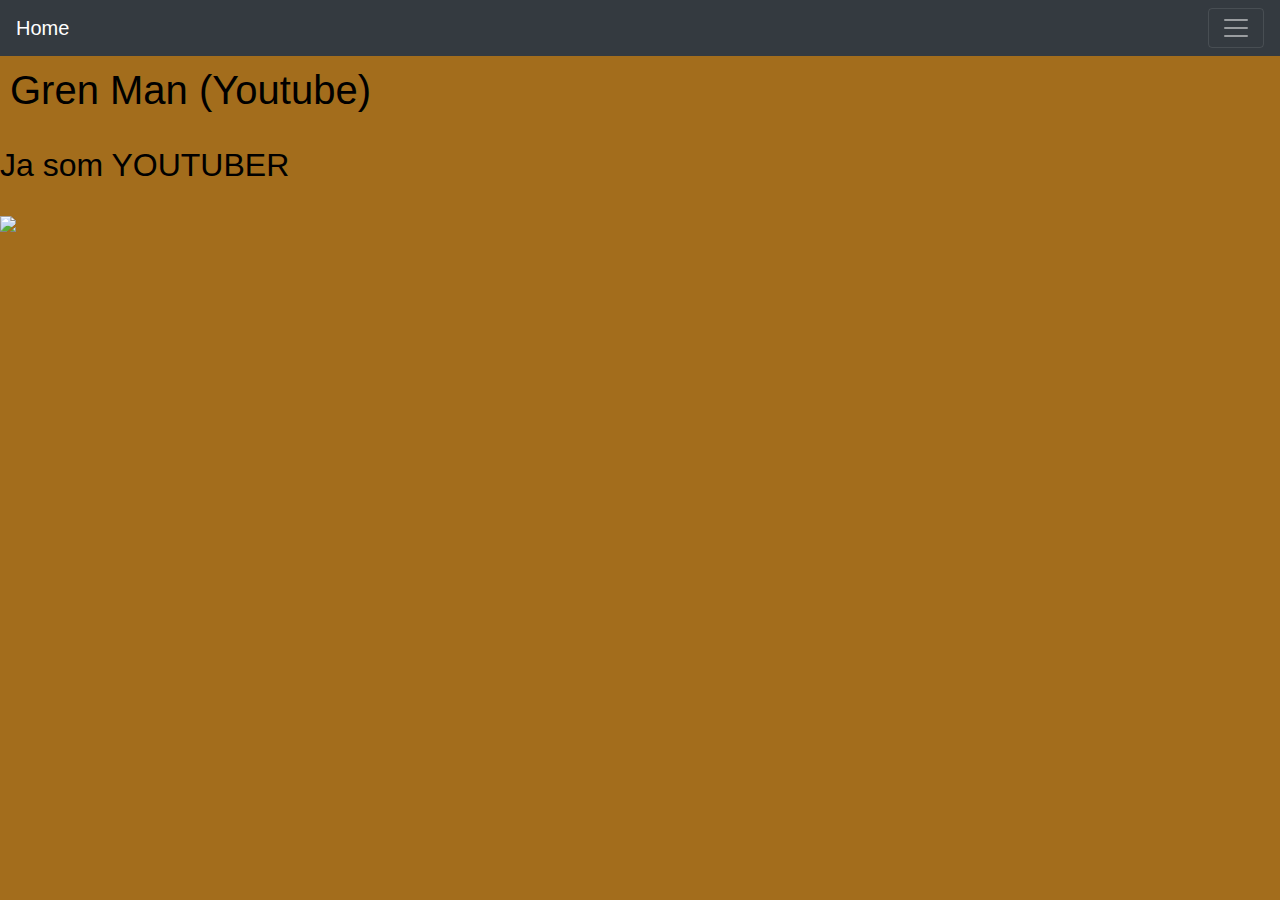
==== index.html @ e7c2dbfb "Update and rename Page.html to index.html" ====
<html>

<head>
    <link rel="stylesheet" href="https://stackpath.bootstrapcdn.com/bootstrap/4.4.1/css/bootstrap.min.css"
        integrity="sha384-Vkoo8x4CGsO3+Hhxv8T/Q5PaXtkKtu6ug5TOeNV6gBiFeWPGFN9MuhOf23Q9Ifjh" crossorigin="anonymous">
    <title>Gren Man</title>

    <style type="text/css">
        body {
            background: #A36D1C;
            font-family: arial;
            color: black;
        }

        li {
            background: #666;
            color: black;
            padding: 10px 20px;
        }

        nav ul li {
            background: black;
            color: white;
            display: inline;
            list-style-type: none;
            padding: 5px 15px;
        }

        h1 {
            padding: 10px 500px 0px 10px;
            position: sticky;
        }
    </style>

</head>

<body>

    <nav class="navbar navbar-dark bg-dark">
        <a class="navbar-brand" href="#">Home</a>
        <button class="navbar-toggler" type="button" data-toggle="collapse" data-target="#navbarsExample01"
            aria-controls="navbarsExample01" aria-expanded="false" aria-label="Toggle navigation">
            <span class="navbar-toggler-icon"></span>
        </button>

        <div class="collapse navbar-collapse" id="navbarsExample01">
            <ul class="navbar-nav mr-auto">
                <li class="nav-item active">
                    <a class="nav-link" href="index.html">Home <span class="sr-only">(current)</span></a>
                </li>
                <li class="nav-item">
                    <a class="nav-link" href="info.html">Info</a>
                </li>
                <li class="nav-item">
                    <a class="nav-link" href="https://www.youtube.com/channel/UCHvPDrsEpNokkmcZFlG2j3w?">My channel <span class="sr-only">(current)</span></a>
                </li>
            </ul>
            <form class="form-inline my-2 my-md-0">
                <input class="form-control" type="text" placeholder="Search" aria-label="Search">
            </form>
        </div>
    </nav>

    <h1>Gren Man (Youtube)</h1><br>

    <h2>Ja som YOUTUBER</h2>
    <br><img src=file:///C:/Users/GrenMan/Desktop/In%C3%A9/Stream/Twitch%20LOgo.png> <br>

    <script src="https://code.jquery.com/jquery-3.4.1.slim.min.js"
        integrity="sha384-J6qa4849blE2+poT4WnyKhv5vZF5SrPo0iEjwBvKU7imGFAV0wwj1yYfoRSJoZ+n"
        crossorigin="anonymous"></script>
    <script src="https://cdn.jsdelivr.net/npm/popper.js@1.16.0/dist/umd/popper.min.js"
        integrity="sha384-Q6E9RHvbIyZFJoft+2mJbHaEWldlvI9IOYy5n3zV9zzTtmI3UksdQRVvoxMfooAo"
        crossorigin="anonymous"></script>
    <script src="https://stackpath.bootstrapcdn.com/bootstrap/4.4.1/js/bootstrap.min.js"
        integrity="sha384-wfSDF2E50Y2D1uUdj0O3uMBJnjuUD4Ih7YwaYd1iqfktj0Uod8GCExl3Og8ifwB6"
        crossorigin="anonymous"></script>

</body>

</html>
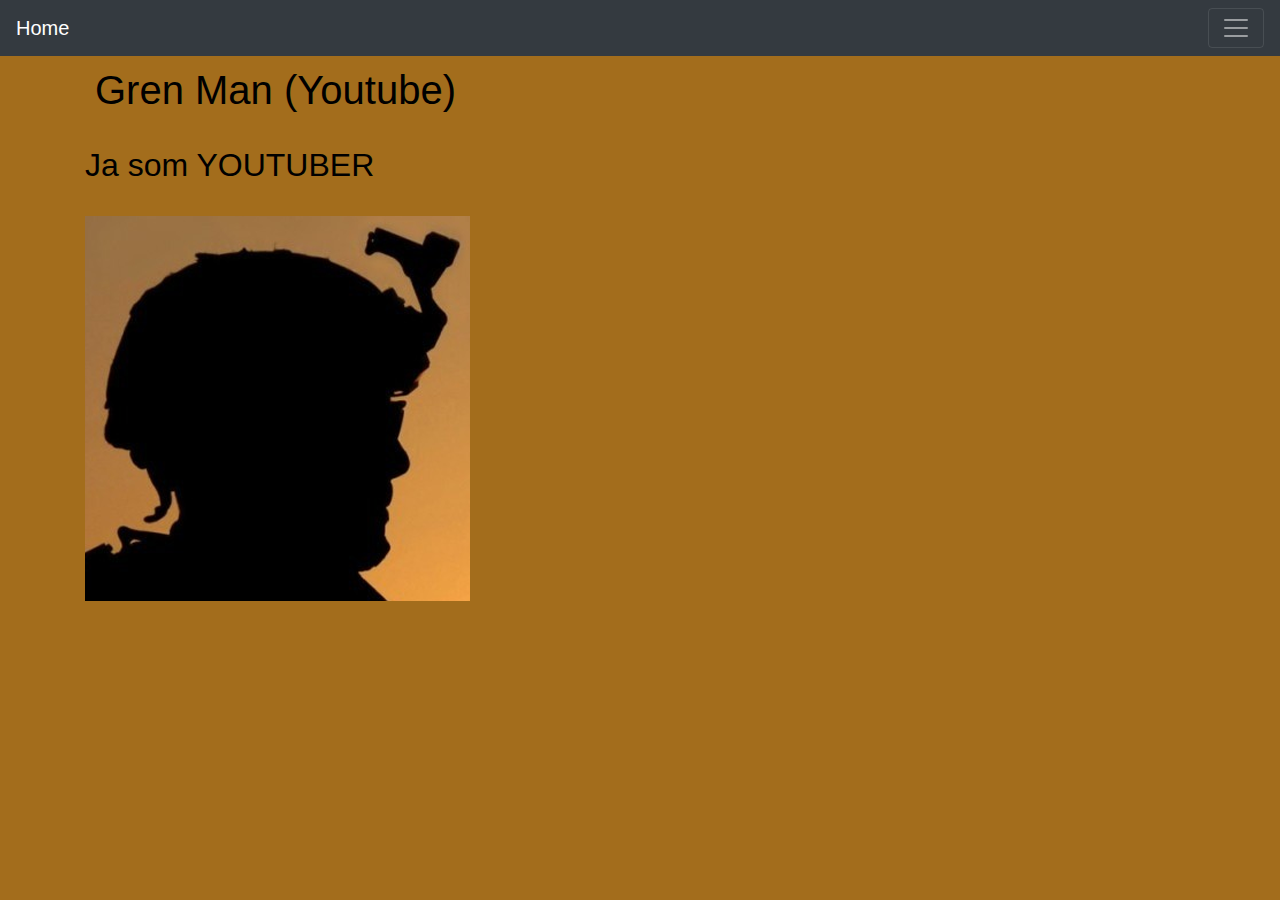
==== commit 6c81fd03: "Update index.html" ====
--- a/index.html
+++ b/index.html
@@ -61,10 +61,12 @@
         </div>
     </nav>
 
-    <h1>Gren Man (Youtube)</h1><br>
+    <div class="container">
+        <h1>Gren Man (Youtube)</h1><br>
 
-    <h2>Ja som YOUTUBER</h2>
-    <br><img src=file:///C:/Users/GrenMan/Desktop/In%C3%A9/Stream/Twitch%20LOgo.png> <br>
+        <h2>Ja som YOUTUBER</h2>
+        <br><img src="logo.png"> <br>
+     </div>    
 
     <script src="https://code.jquery.com/jquery-3.4.1.slim.min.js"
         integrity="sha384-J6qa4849blE2+poT4WnyKhv5vZF5SrPo0iEjwBvKU7imGFAV0wwj1yYfoRSJoZ+n"
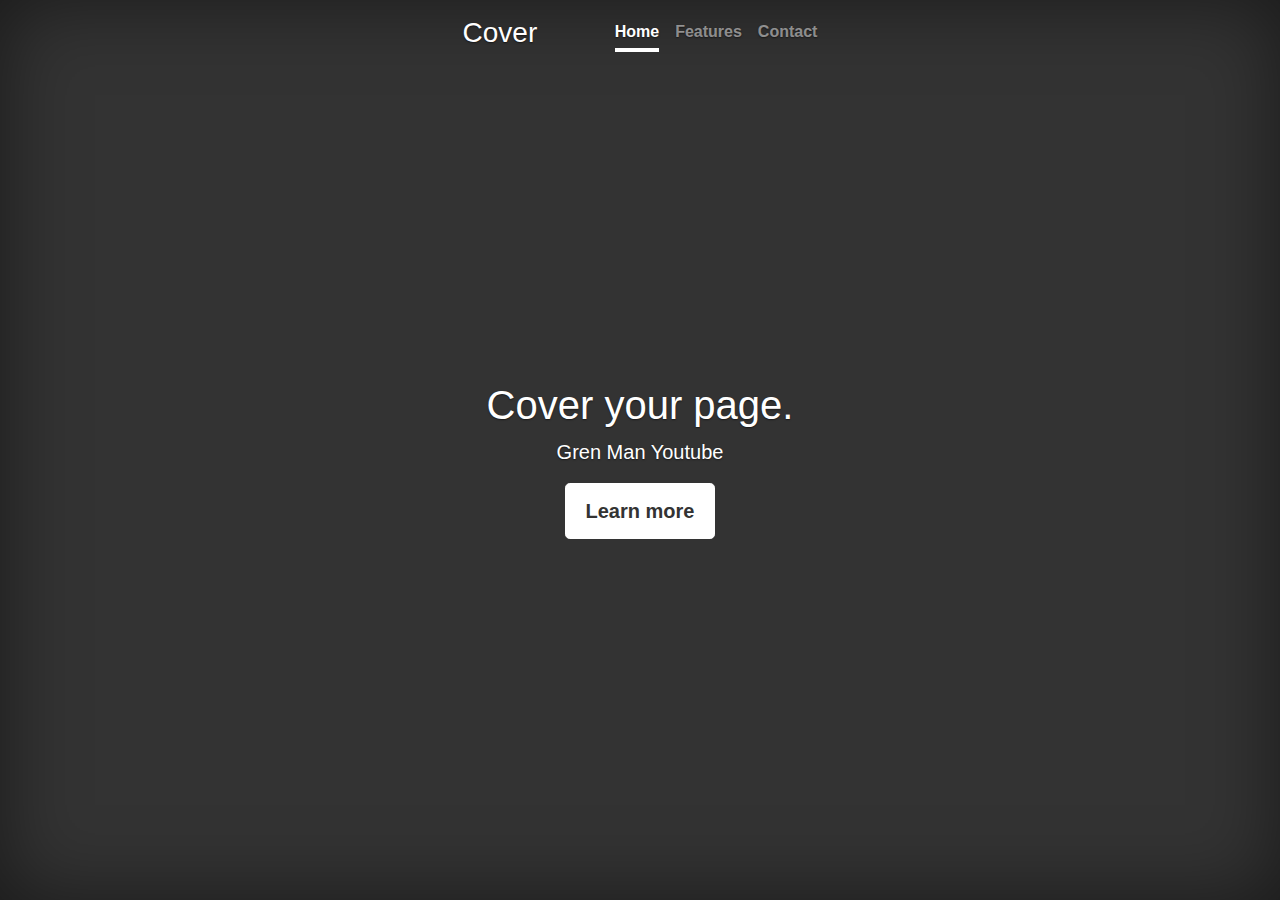
==== commit 5262828c: "Add files via upload" ====
--- a/index.html
+++ b/index.html
@@ -1,83 +1,59 @@
-<html>
-
-<head>
-    <link rel="stylesheet" href="https://stackpath.bootstrapcdn.com/bootstrap/4.4.1/css/bootstrap.min.css"
-        integrity="sha384-Vkoo8x4CGsO3+Hhxv8T/Q5PaXtkKtu6ug5TOeNV6gBiFeWPGFN9MuhOf23Q9Ifjh" crossorigin="anonymous">
-    <title>Gren Man</title>
-
-    <style type="text/css">
-        body {
-            background: #A36D1C;
-            font-family: arial;
-            color: black;
-        }
-
-        li {
-            background: #666;
-            color: black;
-            padding: 10px 20px;
-        }
-
-        nav ul li {
-            background: black;
-            color: white;
-            display: inline;
-            list-style-type: none;
-            padding: 5px 15px;
-        }
-
-        h1 {
-            padding: 10px 500px 0px 10px;
-            position: sticky;
-        }
-    </style>
-
-</head>
-
-<body>
-
-    <nav class="navbar navbar-dark bg-dark">
-        <a class="navbar-brand" href="#">Home</a>
-        <button class="navbar-toggler" type="button" data-toggle="collapse" data-target="#navbarsExample01"
-            aria-controls="navbarsExample01" aria-expanded="false" aria-label="Toggle navigation">
-            <span class="navbar-toggler-icon"></span>
-        </button>
-
-        <div class="collapse navbar-collapse" id="navbarsExample01">
-            <ul class="navbar-nav mr-auto">
-                <li class="nav-item active">
-                    <a class="nav-link" href="index.html">Home <span class="sr-only">(current)</span></a>
-                </li>
-                <li class="nav-item">
-                    <a class="nav-link" href="info.html">Info</a>
-                </li>
-                <li class="nav-item">
-                    <a class="nav-link" href="https://www.youtube.com/channel/UCHvPDrsEpNokkmcZFlG2j3w?">My channel <span class="sr-only">(current)</span></a>
-                </li>
-            </ul>
-            <form class="form-inline my-2 my-md-0">
-                <input class="form-control" type="text" placeholder="Search" aria-label="Search">
-            </form>
-        </div>
-    </nav>
-
-    <div class="container">
-        <h1>Gren Man (Youtube)</h1><br>
-
-        <h2>Ja som YOUTUBER</h2>
-        <br><img src="logo.png"> <br>
-     </div>    
-
-    <script src="https://code.jquery.com/jquery-3.4.1.slim.min.js"
-        integrity="sha384-J6qa4849blE2+poT4WnyKhv5vZF5SrPo0iEjwBvKU7imGFAV0wwj1yYfoRSJoZ+n"
-        crossorigin="anonymous"></script>
-    <script src="https://cdn.jsdelivr.net/npm/popper.js@1.16.0/dist/umd/popper.min.js"
-        integrity="sha384-Q6E9RHvbIyZFJoft+2mJbHaEWldlvI9IOYy5n3zV9zzTtmI3UksdQRVvoxMfooAo"
-        crossorigin="anonymous"></script>
-    <script src="https://stackpath.bootstrapcdn.com/bootstrap/4.4.1/js/bootstrap.min.js"
-        integrity="sha384-wfSDF2E50Y2D1uUdj0O3uMBJnjuUD4Ih7YwaYd1iqfktj0Uod8GCExl3Og8ifwB6"
-        crossorigin="anonymous"></script>
-
-</body>
-
-</html>
+<!doctype html>
+<html lang="en">
+
+<head>
+  <meta charset="utf-8">
+  <meta name="viewport" content="width=device-width, initial-scale=1, shrink-to-fit=no">
+  <meta name="description" content="">
+  <meta name="author" content="">
+  <link rel="icon" href="../../../../favicon.ico">
+
+  <title>Gren Man</title>
+
+  <!-- Bootstrap core CSS -->
+  <link rel="stylesheet" href="https://stackpath.bootstrapcdn.com/bootstrap/4.4.1/css/bootstrap.min.css"
+    integrity="sha384-Vkoo8x4CGsO3+Hhxv8T/Q5PaXtkKtu6ug5TOeNV6gBiFeWPGFN9MuhOf23Q9Ifjh" crossorigin="anonymous">
+
+  <!-- Custom styles for this template -->
+  <link href="cover.css" rel="stylesheet">
+</head>
+
+<body class="text-center">
+
+  <div class="cover-container d-flex h-100 p-3 mx-auto flex-column">
+    <header class="masthead mb-auto">
+      <div class="inner">
+        <h3 class="masthead-brand">Cover</h3>
+        <nav class="nav nav-masthead justify-content-center">
+          <a class="nav-link active" href="index.html">Home</a>
+          <a class="nav-link" href="#">Features</a>
+          <a class="nav-link" href="#">Contact</a>
+        </nav>
+      </div>
+    </header>
+
+    <main role="main" class="inner cover">
+      <h1 class="cover-heading">Cover your page.</h1>
+      <p class="lead">Gren Man Youtube</p>
+      <p class="lead">
+        <a href="info.html" class="btn btn-lg btn-secondary">Learn more</a>
+      </p>
+    </main>
+
+    <footer class="mastfoot mt-auto">
+    </footer>
+  </div>
+
+
+  <!-- Bootstrap core JavaScript
+    ================================================== -->
+  <!-- Placed at the end of the document so the pages load faster -->
+  <script src="https://code.jquery.com/jquery-3.2.1.slim.min.js"
+    integrity="sha384-KJ3o2DKtIkvYIK3UENzmM7KCkRr/rE9/Qpg6aAZGJwFDMVNA/GpGFF93hXpG5KkN"
+    crossorigin="anonymous"></script>
+  <script>window.jQuery || document.write('<script src="../../../../assets/js/vendor/jquery-slim.min.js"><\/script>')</script>
+  <script src="../../../../assets/js/vendor/popper.min.js"></script>
+  <script src="../../../../dist/js/bootstrap.min.js"></script>
+</body>
+
+</html>--- a/cover.css
+++ b/cover.css
@@ -0,0 +1,110 @@
+/*
+ * Globals
+ */
+
+/* Links */
+a,
+a:focus,
+a:hover {
+  color: #fff;
+}
+
+/* Custom default button */
+.btn-secondary,
+.btn-secondary:hover,
+.btn-secondary:focus {
+  color: #333;
+  text-shadow: none; /* Prevent inheritance from `body` */
+  background-color: #fff;
+  border: .05rem solid #fff;
+}
+
+
+/*
+ * Base structure
+ */
+
+html,
+body {
+  height: 100%;
+  background-color: #333;
+}
+
+body {
+  display: -ms-flexbox;
+  display: -webkit-box;
+  display: flex;
+  -ms-flex-pack: center;
+  -webkit-box-pack: center;
+  justify-content: center;
+  color: #fff;
+  text-shadow: 0 .05rem .1rem rgba(0, 0, 0, .5);
+  box-shadow: inset 0 0 5rem rgba(0, 0, 0, .5);
+}
+
+.cover-container {
+  max-width: 42em;
+}
+
+
+/*
+ * Header
+ */
+.masthead {
+  margin-bottom: 2rem;
+}
+
+.masthead-brand {
+  margin-bottom: 0;
+}
+
+.nav-masthead .nav-link {
+  padding: .25rem 0;
+  font-weight: 700;
+  color: rgba(255, 255, 255, .5);
+  background-color: transparent;
+  border-bottom: .25rem solid transparent;
+}
+
+.nav-masthead .nav-link:hover,
+.nav-masthead .nav-link:focus {
+  border-bottom-color: rgba(255, 255, 255, .25);
+}
+
+.nav-masthead .nav-link + .nav-link {
+  margin-left: 1rem;
+}
+
+.nav-masthead .active {
+  color: #fff;
+  border-bottom-color: #fff;
+}
+
+@media (min-width: 48em) {
+  .masthead-brand {
+    float: left;
+  }
+  .nav-masthead {
+    float: right;
+  }
+}
+
+
+/*
+ * Cover
+ */
+.cover {
+  padding: 0 1.5rem;
+}
+.cover .btn-lg {
+  padding: .75rem 1.25rem;
+  font-weight: 700;
+}
+
+
+/*
+ * Footer
+ */
+.mastfoot {
+  color: rgba(255, 255, 255, .5);
+}
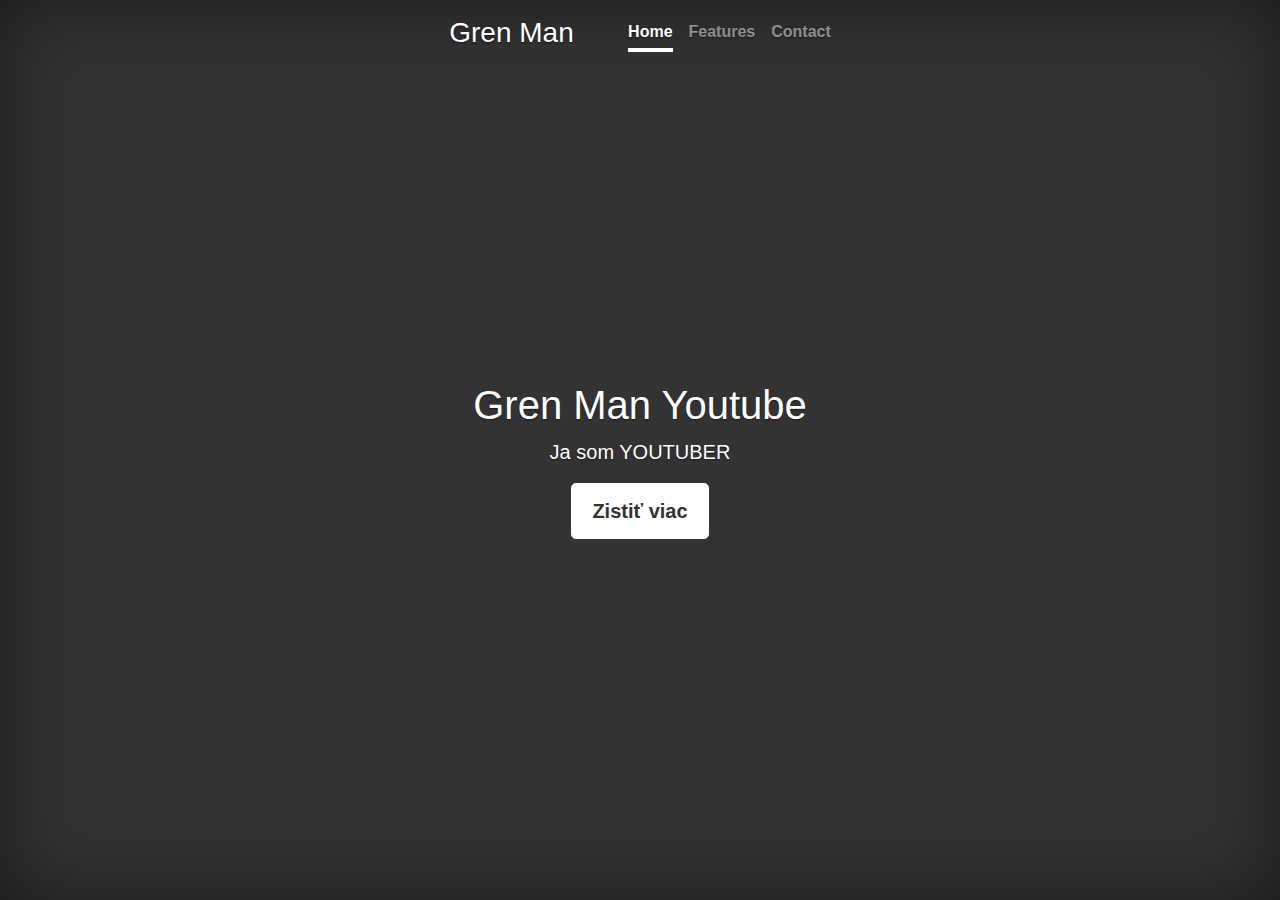
==== commit 2cf01075: "Add files via upload" ====
--- a/index.html
+++ b/index.html
@@ -23,7 +23,7 @@
   <div class="cover-container d-flex h-100 p-3 mx-auto flex-column">
     <header class="masthead mb-auto">
       <div class="inner">
-        <h3 class="masthead-brand">Cover</h3>
+        <h3 class="masthead-brand">Gren Man</h3>
         <nav class="nav nav-masthead justify-content-center">
           <a class="nav-link active" href="index.html">Home</a>
           <a class="nav-link" href="#">Features</a>
@@ -33,10 +33,10 @@
     </header>
 
     <main role="main" class="inner cover">
-      <h1 class="cover-heading">Cover your page.</h1>
-      <p class="lead">Gren Man Youtube</p>
+      <h1 class="cover-heading">Gren Man Youtube</h1>
+      <p class="lead">Ja som YOUTUBER</p>
       <p class="lead">
-        <a href="info.html" class="btn btn-lg btn-secondary">Learn more</a>
+        <a href="info.html" class="btn btn-lg btn-secondary">Zistiť viac</a>
       </p>
     </main>
 
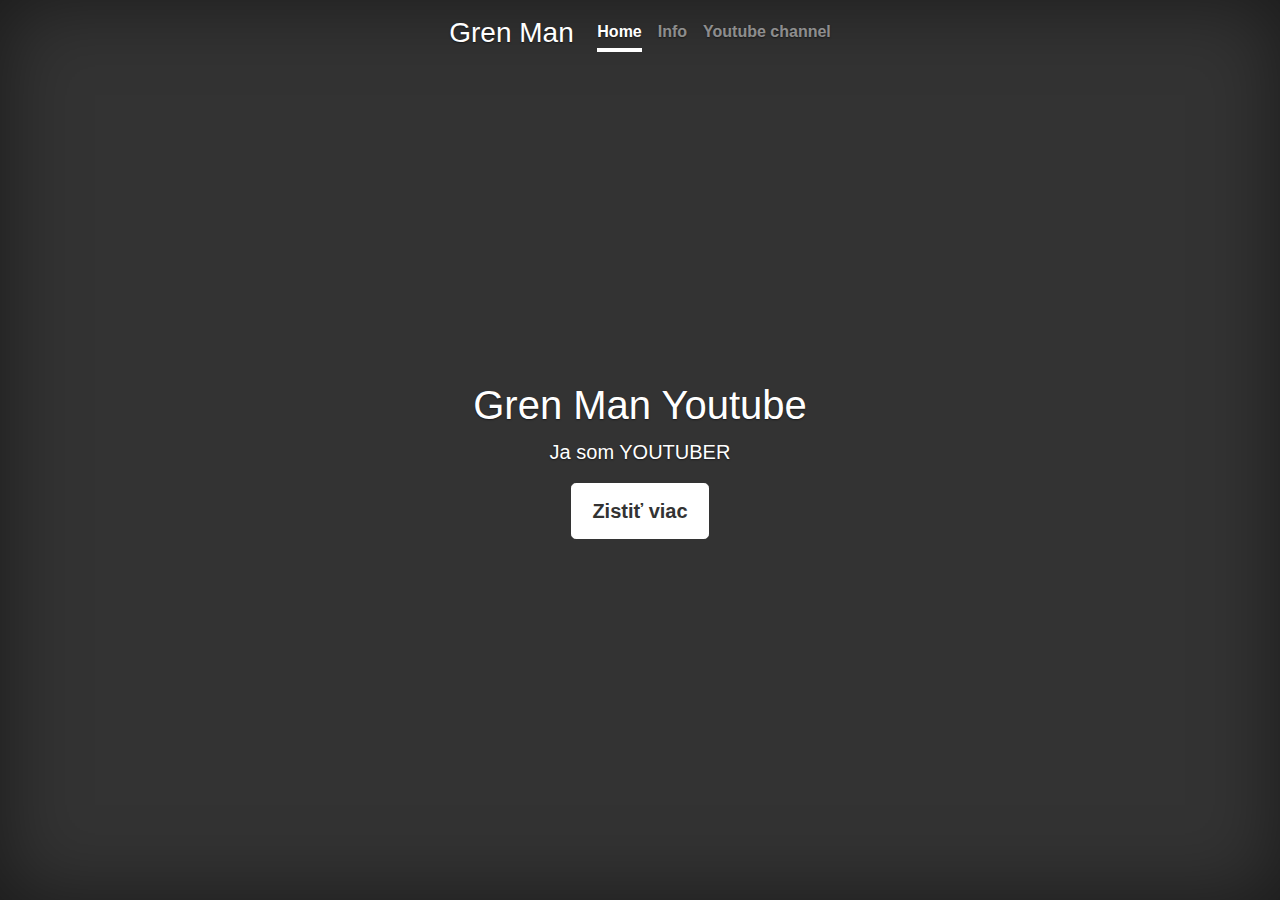
==== commit 4e822e64: "Add files via upload" ====
--- a/index.html
+++ b/index.html
@@ -26,8 +26,8 @@
         <h3 class="masthead-brand">Gren Man</h3>
         <nav class="nav nav-masthead justify-content-center">
           <a class="nav-link active" href="index.html">Home</a>
-          <a class="nav-link" href="#">Features</a>
-          <a class="nav-link" href="#">Contact</a>
+          <a class="nav-link" href="info.html">Info</a>
+          <a class="nav-link" href="https://www.youtube.com/channel/UCHvPDrsEpNokkmcZFlG2j3w?">Youtube channel</a>
         </nav>
       </div>
     </header>
@@ -48,12 +48,15 @@
   <!-- Bootstrap core JavaScript
     ================================================== -->
   <!-- Placed at the end of the document so the pages load faster -->
-  <script src="https://code.jquery.com/jquery-3.2.1.slim.min.js"
-    integrity="sha384-KJ3o2DKtIkvYIK3UENzmM7KCkRr/rE9/Qpg6aAZGJwFDMVNA/GpGFF93hXpG5KkN"
-    crossorigin="anonymous"></script>
-  <script>window.jQuery || document.write('<script src="../../../../assets/js/vendor/jquery-slim.min.js"><\/script>')</script>
-  <script src="../../../../assets/js/vendor/popper.min.js"></script>
-  <script src="../../../../dist/js/bootstrap.min.js"></script>
+  <script src="https://code.jquery.com/jquery-3.4.1.slim.min.js"
+  integrity="sha384-J6qa4849blE2+poT4WnyKhv5vZF5SrPo0iEjwBvKU7imGFAV0wwj1yYfoRSJoZ+n"
+  crossorigin="anonymous"></script>
+<script src="https://cdn.jsdelivr.net/npm/popper.js@1.16.0/dist/umd/popper.min.js"
+  integrity="sha384-Q6E9RHvbIyZFJoft+2mJbHaEWldlvI9IOYy5n3zV9zzTtmI3UksdQRVvoxMfooAo"
+  crossorigin="anonymous"></script>
+<script src="https://stackpath.bootstrapcdn.com/bootstrap/4.4.1/js/bootstrap.min.js"
+  integrity="sha384-wfSDF2E50Y2D1uUdj0O3uMBJnjuUD4Ih7YwaYd1iqfktj0Uod8GCExl3Og8ifwB6"
+  crossorigin="anonymous"></script>
 </body>
 
 </html>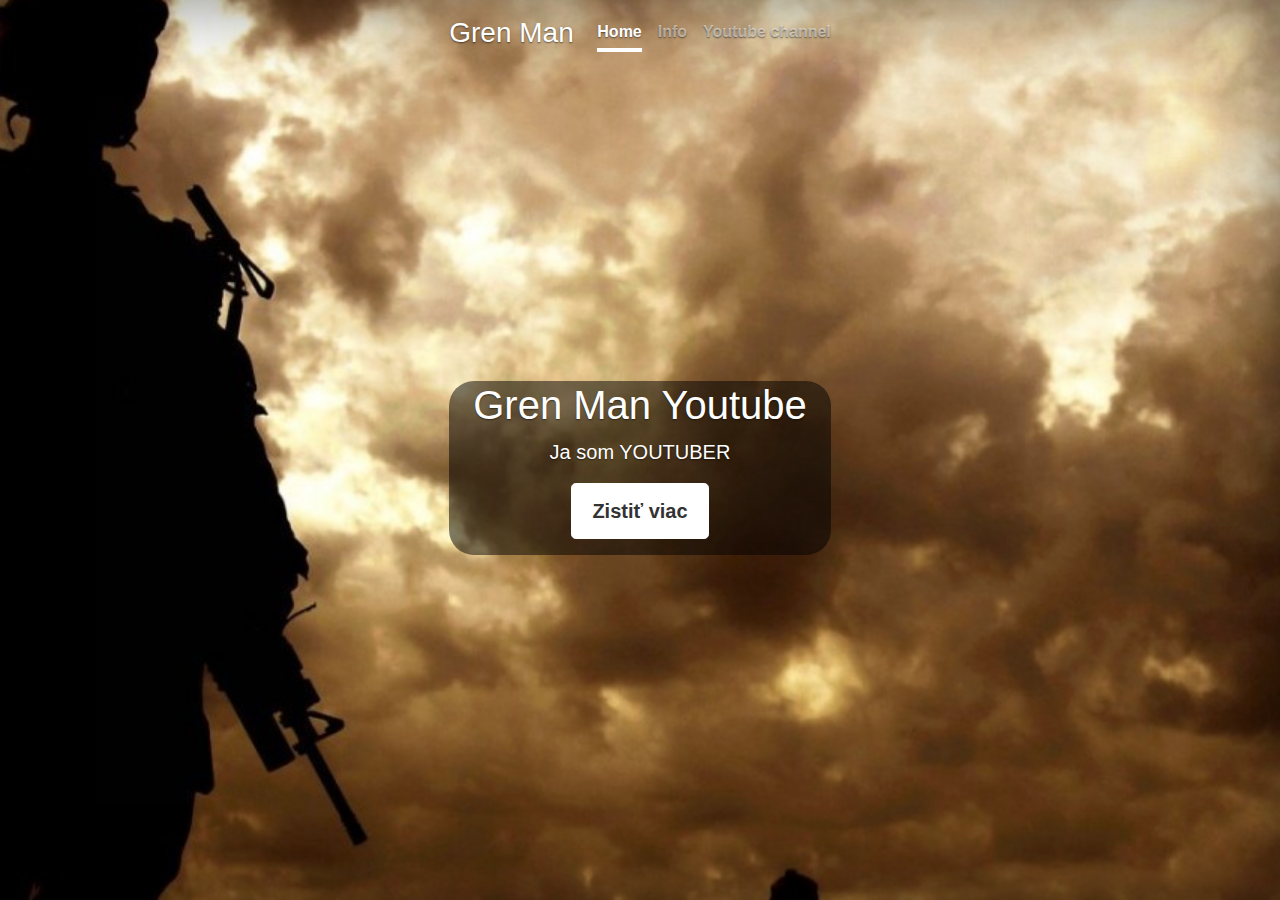
==== commit f616198c: "Add files via upload" ====
--- a/index.html
+++ b/index.html
@@ -26,13 +26,14 @@
         <h3 class="masthead-brand">Gren Man</h3>
         <nav class="nav nav-masthead justify-content-center">
           <a class="nav-link active" href="index.html">Home</a>
-          <a class="nav-link" href="info.html">Info</a>
-          <a class="nav-link" href="https://www.youtube.com/channel/UCHvPDrsEpNokkmcZFlG2j3w?">Youtube channel</a>
+          <a class="nav-link deactive" href="info.html">Info</a>
+          <a class="nav-link" href="https://www.youtube.com/channel/UCHvPDrsEpNokkmcZFlG2j3w/videos"
+            target="_blank">Youtube channel</a>
         </nav>
       </div>
     </header>
 
-    <main role="main" class="inner cover">
+    <main role="main" class="inner cover obrazok">
       <h1 class="cover-heading">Gren Man Youtube</h1>
       <p class="lead">Ja som YOUTUBER</p>
       <p class="lead">
@@ -49,14 +50,14 @@
     ================================================== -->
   <!-- Placed at the end of the document so the pages load faster -->
   <script src="https://code.jquery.com/jquery-3.4.1.slim.min.js"
-  integrity="sha384-J6qa4849blE2+poT4WnyKhv5vZF5SrPo0iEjwBvKU7imGFAV0wwj1yYfoRSJoZ+n"
-  crossorigin="anonymous"></script>
-<script src="https://cdn.jsdelivr.net/npm/popper.js@1.16.0/dist/umd/popper.min.js"
-  integrity="sha384-Q6E9RHvbIyZFJoft+2mJbHaEWldlvI9IOYy5n3zV9zzTtmI3UksdQRVvoxMfooAo"
-  crossorigin="anonymous"></script>
-<script src="https://stackpath.bootstrapcdn.com/bootstrap/4.4.1/js/bootstrap.min.js"
-  integrity="sha384-wfSDF2E50Y2D1uUdj0O3uMBJnjuUD4Ih7YwaYd1iqfktj0Uod8GCExl3Og8ifwB6"
-  crossorigin="anonymous"></script>
+    integrity="sha384-J6qa4849blE2+poT4WnyKhv5vZF5SrPo0iEjwBvKU7imGFAV0wwj1yYfoRSJoZ+n"
+    crossorigin="anonymous"></script>
+  <script src="https://cdn.jsdelivr.net/npm/popper.js@1.16.0/dist/umd/popper.min.js"
+    integrity="sha384-Q6E9RHvbIyZFJoft+2mJbHaEWldlvI9IOYy5n3zV9zzTtmI3UksdQRVvoxMfooAo"
+    crossorigin="anonymous"></script>
+  <script src="https://stackpath.bootstrapcdn.com/bootstrap/4.4.1/js/bootstrap.min.js"
+    integrity="sha384-wfSDF2E50Y2D1uUdj0O3uMBJnjuUD4Ih7YwaYd1iqfktj0Uod8GCExl3Og8ifwB6"
+    crossorigin="anonymous"></script>
 </body>
 
 </html>--- a/cover.css
+++ b/cover.css
@@ -108,3 +108,16 @@
 .mastfoot {
   color: rgba(255, 255, 255, .5);
 }
+
+body {
+  background-image: url(background.jpg);
+  background-repeat: no-repeat;
+  background-attachment: fixed;
+  background-position: center;
+  background-size: 1920px 1080px;
+}
+
+.obrazok {
+  background-color: rgba(0, 0, 0, .5);
+  border-radius: 25px;
+}
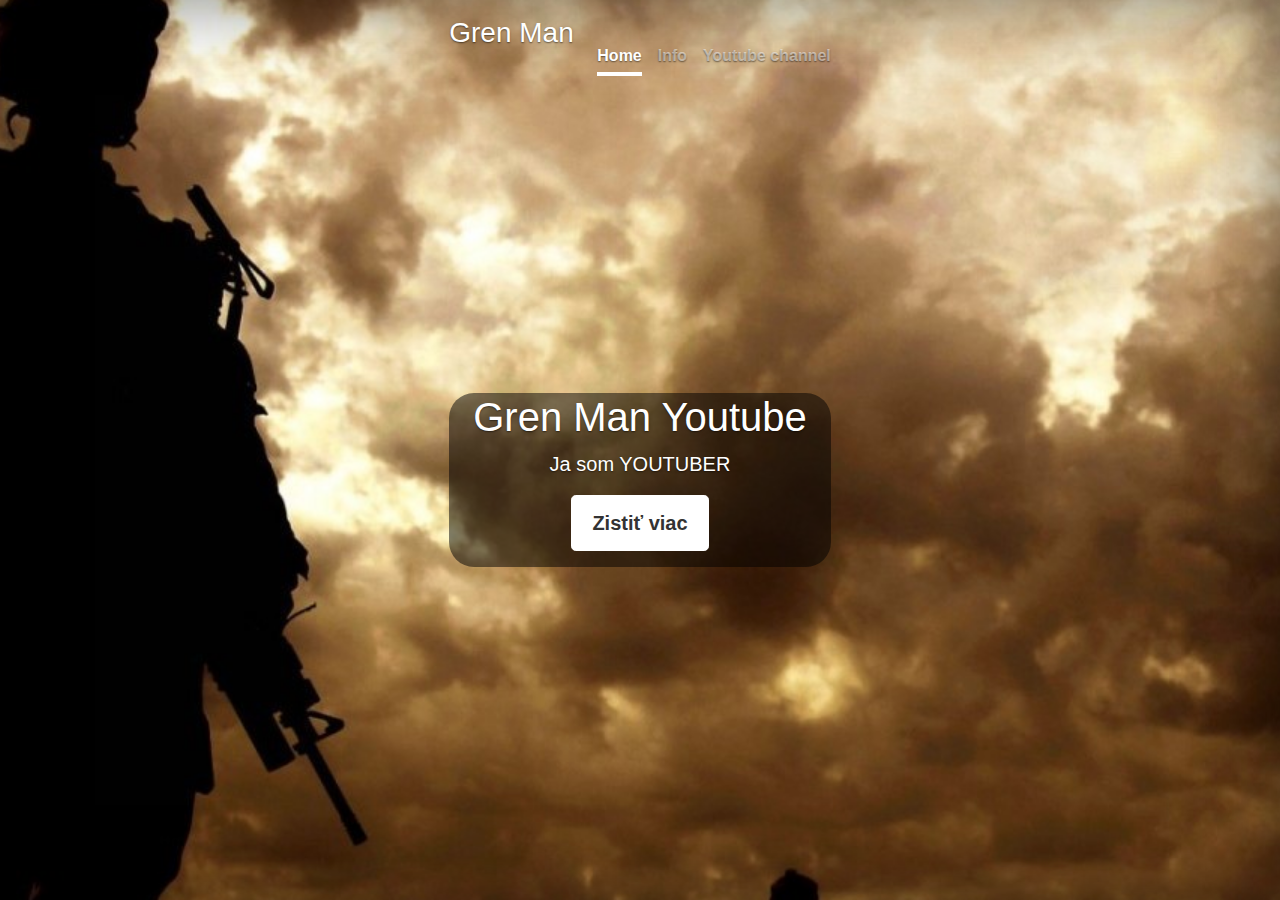
==== commit 2deaa91e: "Add files via upload" ====
--- a/index.html
+++ b/index.html
@@ -6,7 +6,7 @@
   <meta name="viewport" content="width=device-width, initial-scale=1, shrink-to-fit=no">
   <meta name="description" content="">
   <meta name="author" content="">
-  <link rel="icon" href="../../../../favicon.ico">
+  <link rel="icon" href="logo.ico">
 
   <title>Gren Man</title>
 
@@ -23,7 +23,7 @@
   <div class="cover-container d-flex h-100 p-3 mx-auto flex-column">
     <header class="masthead mb-auto">
       <div class="inner">
-        <h3 class="masthead-brand">Gren Man</h3>
+        <h3 class="masthead-brand">Gren Man</h3><br>
         <nav class="nav nav-masthead justify-content-center">
           <a class="nav-link active" href="index.html">Home</a>
           <a class="nav-link deactive" href="info.html">Info</a>
